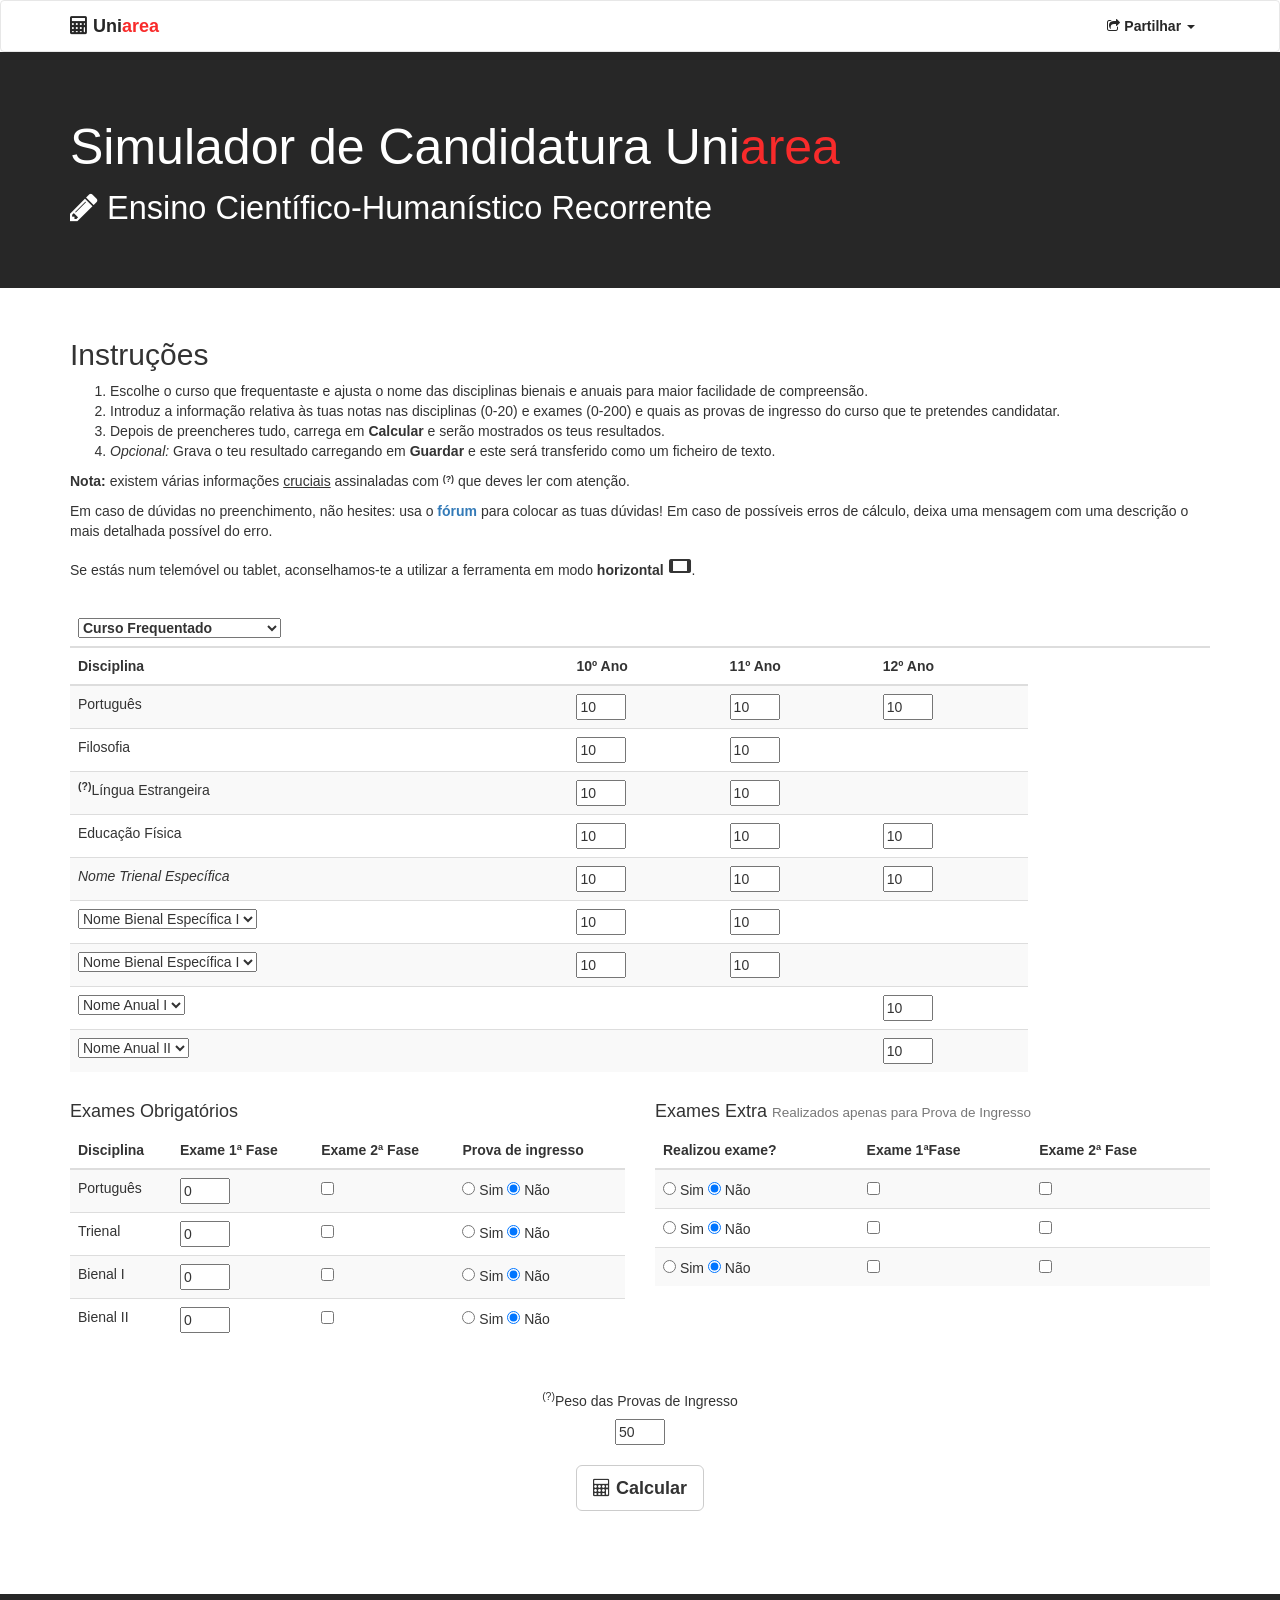
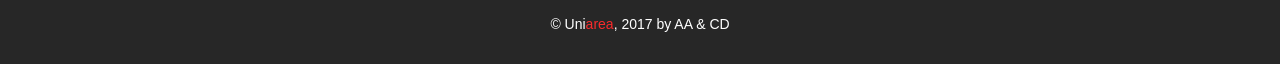
==== index.html @ f73aad40 "Minor visual changes" ====
<!DOCTYPE html>
<html lang="pt">
    <head>
        <meta charset="utf-8"/>
        <meta http-equiv="X-UA-Compatible" content="IE=edge"/>
        <meta name="viewport" content="width=device-width, initial-scale=1"/>
        <meta name="description" content="Página desenvolvida com o intuito de ajudar alunos de final de secundário no cálculo da nota de entrada com a qual se candidatam ao Ensino Superior, tendo em conta
        as notas finais das disciplinas e os respetivos exames."/>
        <!--  The above 3 meta tags *must* come first in the head; any other head content must come *after* these tags  -->
        <link hreflang="pt-pt"/>

        <!--  Facebook Meta Tags  -->
        <meta property="fb:app_id" content="1197350313623139"/>
        <meta property="og:url" content="https://uniarea.github.io/ensino-chrec"/>
        <meta property="og:type" content="website"/>
        <meta property="og:title" content="Simulador de Candidatura Uniarea"/>
        <meta property="og:description" content="Página desenvolvida com o intuito de ajudar alunos de final de secundário no cálculo da nota de entrada com a qual se candidatam ao Ensino Superior, tendo em conta as notas finais das disciplinas e os respetivos exames"/>
        <meta property="og:image" content="https://uniarea.github.io/img/banner.png"/>
        <meta property="og:image:secure_url" content="https://uniarea.github.io/img/banner.png"/>
        <meta property="og:image:width" content="1437"/>
        <meta property="og:image:height" content="752"/>
        <meta property="og:locale" content="pt_PT"/>

        <!-- Favicons -->
        <link rel="apple-touch-icon" sizes="180x180" href="/apple-touch-icon.png">
        <link rel="icon" type="image/png" href="/favicon-32x32.png" sizes="32x32">
        <link rel="icon" type="image/png" href="/favicon-16x16.png" sizes="16x16">
        <link rel="manifest" href="/manifest.json">
        <link rel="mask-icon" href="/safari-pinned-tab.svg" color="#F82B2B">
        <meta name="apple-mobile-web-app-title" content="Simulador Uniarea">
        <meta name="application-name" content="Simulador Uniarea">
        <meta name="msapplication-TileColor" content="#b91d47">
        <meta name="msapplication-TileImage" content="/mstile-144x144.png">

        <!--  Google Android Tab Color  -->
        <meta name="theme-color" content="#272727"/>

        <title>Ensino Científico-Humanístico Recorrente · Simulador de Candidatura Uniarea</title>

        <!--  Bootstrap & CSS -->
        <link href="https://maxcdn.bootstrapcdn.com/bootstrap/3.3.7/css/bootstrap.min.css" rel="stylesheet" integrity="sha384-BVYiiSIFeK1dGmJRAkycuHAHRg32OmUcww7on3RYdg4Va+PmSTsz/K68vbdEjh4u" crossorigin="anonymous">
        <link href="css/extra.css" rel="stylesheet"/>

        <!-- Material Icons-->
        <link href="https://fonts.googleapis.com/icon?family=Material+Icons" rel="stylesheet">

        <!--  Font Awesome -->
        <link rel="stylesheet" href="https://maxcdn.bootstrapcdn.com/font-awesome/4.6.1/css/font-awesome.min.css"/>

        <!--  HTML5 shim and Respond.js for IE8 support of HTML5 elements and media queries  -->
        <!--  WARNING: Respond.js doesn't work if you view the page via file://  -->
        <!-- [if lt IE 9]>
            <script src="https://oss.maxcdn.com/html5shiv/3.7.2/html5shiv.min.js"></script>
            <script src="https://oss.maxcdn.com/respond/1.4.2/respond.min.js"></script>
            <![endif] -->
    </head>
    <body>

        <!--  Navbar  -->
        <nav class="navbar navbar-default">
            <div class="container">
                <!--  Brand and toggle get grouped for better mobile display  -->
                <div class="navbar-header">
                    <button type="button" class="navbar-toggle collapsed" data-toggle="collapse" data-target="#bs-example-navbar-collapse-1" aria-expanded="false">
                        <span class="sr-only">Toggle navigation</span>
                        <span class="icon-bar"></span>
                        <span class="icon-bar"></span>
                        <span class="icon-bar"></span>
                    </button>
                    <a href="https://uniarea.github.io" class="navbar-brand" href"="" "=""><i class="fa fa-calculator" aria-hidden="true"></i> <span>Uni<span class="text-red">area</span></span></a>
                </div>


                <!--  Collect the nav links, forms, and other content for toggling  -->
                <div class="collapse navbar-collapse" id="bs-example-navbar-collapse-1">
                    <ul class="nav navbar-nav navbar-right">
                        <li class="dropdown">
                            <a href="#" class="dropdown-toggle" data-toggle="dropdown" role="button" aria-haspopup="true" aria-expanded="false"><i class="fa fa-share-square-o" aria-hidden="true"></i> Partilhar <span class="caret"></span></a>
                            <ul class="dropdown-menu">
                                <li><a target="_blank" href="https://www.facebook.com/dialog/share?app_id=1197350313623139&display=popup&href=https://uniarea.github.io&redirect_uri=https://uniarea.github.io"><i class="fa fa-facebook-square" aria-hidden="true"></i> Facebook</a></li>
                                <li><a target="_blank" href="https://twitter.com/home?status=N%C3%A3o%20sabes%20como%20calcular%20a%20tua%20Nota%20de%20Candidatura%20ao%20Ensino%20Superior?%20Experimenta%20o%20https%3A//uniarea.github.io"><i class="fa fa-twitter-square" aria-hidden="true"></i> Twitter</a></li>
                                <li><a target="_blank" href="https://plus.google.com/share?url=https%3A//uniarea.github.io"><i class="fa fa-google-plus-square" aria-hidden="true"></i> Google+</a></li>
                                <li><a target="_blank" href="mailto:?&body=N%C3%A3o%20sabes%20como%20calcular%20a%20tua%20Nota%20de%20Candidatura%20ao%20Ensino%20Superior?%20Experimenta%20o%20https%3A//uniarea.github.io"><i class="fa fa-envelope" aria-hidden="true"></i> Email</a></li>
                                <li role="separator" class="divider"></li>
                                <li><a href="" class="clip"><i class="fa fa-clipboard" aria-hidden="true"></i> Copiar Link</a></li>
                            </ul>
                        </li>
                    </ul>
                </div><!--  /.navbar-collapse  -->
            </div><!--  /.container-fluid  -->
        </nav>


        <div class="jumbotron">
            <div class="container">
                <h1>
                    Simulador de Candidatura Uni<span class="text-red">area</span><br>
                    <small><i class="fa fa-pencil"></i> Ensino Científico-Humanístico Recorrente</small>
                </h1>
            </div>
        </div>
        <div class="container">
            <h2>Instruções</h2>
            <p>
            <ol>
                <li>Escolhe o curso que frequentaste e ajusta o nome das disciplinas bienais e anuais para maior facilidade de compreensão.</li>
                <li>Introduz a informação relativa às tuas notas nas disciplinas (0-20) e exames (0-200) e quais as provas de ingresso do curso que te pretendes candidatar.</li>
                <li>Depois de preencheres tudo, carrega em <strong>Calcular</strong> e serão mostrados os teus resultados.</li>
                <li><i>Opcional:</i> Grava o teu resultado carregando em <strong>Guardar</strong> e este será transferido como um ficheiro de texto.</li>
            </ol>
            </p>

            <p>
            <strong>Nota:</strong> existem várias informações <u>cruciais</u> assinaladas com <b href="#" data-placement="top" data-toggle="tooltip" role="help" title="" class="small" data-original-title="Exemplo de uma ajuda."><sup>(?)</sup></b> que deves ler com atenção.
            </p>

            <p>
            Em caso de dúvidas no preenchimento, não hesites: usa o <a href='http://uniarea.com/forum/index.php?threads%2Fc%C3%A1lculo-da-nota-de-candidatura.472%2F'><strong>fórum</strong></a> para colocar as tuas dúvidas! Em caso de possíveis erros de cálculo, deixa uma mensagem com uma descrição o mais detalhada possível do erro.
            </p>

            <p>
            Se estás num telemóvel ou tablet, aconselhamos-te a utilizar a ferramenta em modo <strong>horizontal</strong> <sub><i class="material-icons">stay_current_landscape</i></sub>.
            </p>

            <br/>

            <table class="table table-striped">
                <thead>
                    <tr>
                        <th>
                          <select id="curso">
                            <option class="genericOption" disabled selected value>Curso Frequentado</option>
                            <option>Ciências e Tecnologias</option>
                            <option>Ciências Socioeconómicas</option>
                            <option>Artes Visuais</option>
                            <option>Línguas e Humanidades</option>
                          </select>
                        </th>
                        <th></th>
                        <th></th>
                        <th></th>
                        <th></th>
                        <th></th>
                        <th></th>
                        <th></th>
                        <th></th>
                    </tr>
                    <tr>
                        <th>Disciplina</th>
                        <th>10º Ano</th>
                        <th>11º Ano</th>
                        <th>12º Ano</th>
                    </tr>
                </thead>
                <tbody>
                    <tr>
                        <td>Português</td>
                        <td><input class="grade" min="1" max="20" type="number" name="grade0[]" value="10"/></td>
                        <td><input class="grade" min="1" max="20" type="number" name="grade0[]" value="10"/></td>
                        <td><input class="grade" min="1" max="20" type="number" name="grade0[]" value="10"/></td>
                    </tr>
                    <tr>
                        <td>Filosofia</td>
                        <td><input class="grade" min="1" max="20" type="number" name="grade1[]" value="10"/></td>
                        <td><input class="grade" min="1" max="20" type="number" name="grade1[]" value="10"/></td>
                        <td></td>
                    </tr>
                    <tr>
                        <td><b href="#" data-placement="right" data-toggle="tooltip" role="help" title="" data-original-title="A disciplina de dois anos de uma língua estrangeira. Exemplos: Inglês, Espanhol, Francês"><sup>(?)</sup></b>Língua Estrangeira</td>
                        <td><input class="grade" min="1" max="20" type="number" name="grade2[]" value="10"/></td>
                        <td><input class="grade" min="1" max="20" type="number" name="grade2[]" value="10"/></td>
                        <td></td>
                    </tr>
                    <tr>
                        <td>Educação Física</td>
                        <td><input class="grade" min="1" max="20" type="number" name="grade3[]" value="10"/></td>
                        <td><input class="grade" min="1" max="20" type="number" name="grade3[]" value="10"/></td>
                        <td><input class="grade" min="1" max="20" type="number" name="grade3[]" value="10"/></td>
                    </tr>
                    <tr>
                        <!--
                        <td><b href="#" data-placement="right" data-toggle="tooltip" role="help" title="" data-original-title="A disciplina de três anos específica de cada curso. Exemplos: Matemática A, História A, Desenho A"><sup>(?)</sup></b>Trienal Específica</td>
                      -->
                        <td id="trienal"><i>Nome Trienal Específica</i></td>
                        <td><input class="grade" min="1" max="20" type="number" name="grade4[]" value="10"/></td>
                        <td><input class="grade" min="1" max="20" type="number" name="grade4[]" value="10"/></td>
                        <td><input class="grade" min="1" max="20" type="number" name="grade4[]" value="10"/></td>
                    </tr>
                    <tr>
                        <!--
                        <td><b href="#" data-placement="right" data-toggle="tooltip" role="help" title="" data-original-title="Uma das disciplinas de dois anos específica de cada curso. Exemplos: Físico-Química A, Economia A, Geografia"><sup>(?)</sup></b>Bienal 1</td>
                      -->
                        <td>
                          <select id="bienal1">
                            <option disabled selected value>Nome Bienal Específica I</option>
                          </select>
                        </td>
                        <td><input class="grade" min="1" max="20" type="number" name="grade5[]" value="10"/></td>
                        <td><input class="grade" min="1" max="20" type="number" name="grade5[]" value="10"/></td>
                        <td></td>
                    </tr>
                    <tr>
                        <!--
                        <td><b href="#" data-placement="right" data-toggle="tooltip" role="help" title="" data-original-title="Uma das disciplinas de dois anos específica de cada curso. Exemplos: Biologia e Geologia, Geometria Descritiva, MACS, Literatura"><sup>(?)</sup></b>Bienal 2</td>
                      -->
                        <td>
                          <select id="bienal2">
                            <option disabled selected value>Nome Bienal Específica I</option>
                          </select>
                        </td>
                        <td><input class="grade" min="1" max="20" type="number" name="grade6[]" value="10"/></td>
                        <td><input class="grade" min="1" max="20" type="number" name="grade6[]" value="10"/></td>
                        <td></td>
                    </tr>
                    <tr>
                        <!--
                        <td><b href="#" data-placement="right" data-toggle="tooltip" role="help" title="" data-original-title="Uma das disciplinas de último ano específica de cada curso. Exemplos: Biologia, Física, Aplicações Informáticas B, Psicologia, Sociologia, Geologia"><sup>(?)</sup></b>Opção 1</td>
                      -->
                        <td>
                          <select id="anual1">
                            <option disabled selected value>Nome Anual I</option>
                          </select>
                        </td>
                        <td></td>
                        <td></td>
                        <td><input class="grade" min="1" max="20" type="number" name="grade7[]" value="10"/></td>
                    </tr>
                    <tr>
                        <!--
                        <td><b href="#" data-placement="right" data-toggle="tooltip" role="help" title="" data-original-title="A segunda disciplina de último ano específica de cada curso. Exemplos: Biologia, Física, Aplicações Informáticas B, Psicologia, Sociologia, Geologia"><sup>(?)</sup></b>Opção 2</td>
                      -->
                        <td>
                          <select id="anual2">
                            <option disabled selected value>Nome Anual II</option>
                          </select>
                        </td>
                        <td></td>
                        <td></td>
                        <td><input class="grade" min="1" max="20" type="number" name="grade8[]" value="10"/></td>
                    </tr>
                </tbody>
            </table>

            <div id="mandatoryExams">
                    <div class="row">
                        <div class="col-lg-6 col-md-6">
                            <table class="table table-striped">
                              <h4>
                                Exames Obrigatórios
                            </h4>
                                <thead>
                                    <tr>
                                        <th>Disciplina</th>
                                        <th>Exame 1ª Fase</th>
                                        <th>Exame 2ª Fase</th>
                                        <th>Prova de ingresso</th>
                                    </tr>
                                </thead>
                                <tr>
                                    <td>Português</td>
                                    <td>
                                        <input class="grade" type="number" min="0" max="200" value="0" name="exam0[]">
                                    </td>
                                    <td>
                                        <input class="checkerPhase2" type="checkbox" name="exam0[]">
                                        <input class="grade" type="number" min="0" max="200" value="0" name="exam0[]" hidden>
                                        <input type="checkbox" name="exam0[]" hidden>
                                        <b href="#" data-placement="right" data-toggle="tooltip" role="help" title="" class="small" data-original-title="Assinalar a caixa se o exame foi realizado em ano anterior ao ano de candidatura." hidden>(?)</b>
                                    </td>
                                    <td>
                                        <input type="radio" name="access0[]" value="yes"/> Sim
                                        <input type="radio" name="access0[]" value="no" checked/> Não
                                    </td>
                                </tr>
                                <tr>
                                    <td>Trienal</td>
                                    <td>
                                        <input class="grade" type="number" min="0" max="200" value="0" name="exam1[]">
                                    </td>
                                    <td>
                                        <input class="checkerPhase2" type="checkbox" name="exam1[]">
                                        <input class="grade" type="number" min="0" max="200" value="0" name="exam1[]" hidden>
                                        <input type="checkbox" name="exam1[]" hidden>
                                        <b href="#" data-placement="right" data-toggle="tooltip" role="help" title="" class="small" data-original-title="Assinalar a caixa se o exame foi realizado em ano anterior ao ano de candidatura." hidden>(?)</b>
                                    </td>
                                    <td>
                                        <input type="radio" name="access1[]" value="yes"/> Sim
                                        <input type="radio" name="access1[]" value="no" checked/> Não
                                    </td>
                                </tr>
                                <tr>
                                    <td>Bienal I</td>
                                    <td>
                                        <input class="grade" type="number" min="0" max="200" value="0" name="exam2[]">
                                    </td>
                                    <td>
                                        <input class="checkerPhase2" type="checkbox" name="exam2[]">
                                        <input class="grade" type="number" min="0" max="200" value="0" name="exam2[]" hidden>
                                        <input type="checkbox" name="exam2[]" hidden>
                                        <b href="#" data-placement="right" data-toggle="tooltip" role="help" title="" class="small" data-original-title="Assinalar a caixa se o exame foi realizado em ano anterior ao ano de candidatura." hidden>(?)</b>
                                    </td>
                                    <td>
                                        <input type="radio" name="access2[]" value="yes"/> Sim
                                        <input type="radio" name="access2[]" value="no" checked/> Não
                                    </td>
                                </tr>
                                <tr>
                                    <td>Bienal II</td>
                                    <td>
                                        <input class="grade" type="number" min="0" max="200" value="0" name="exam3[]">
                                    </td>
                                    <td>
                                        <input class="checkerPhase2" type="checkbox" name="exam3[]">
                                        <input class="grade" type="number" min="0" max="200" value="0" name="exam3[]" hidden>
                                        <input type="checkbox" name="exam3[]" hidden>
                                        <b href="#" data-placement="right" data-toggle="tooltip" role="help" title="" class="small" data-original-title="Assinalar a caixa se o exame foi realizado em ano anterior ao ano de candidatura." hidden>(?)</b>
                                    </td>
                                    <td>
                                        <input type="radio" name="access3[]" value="yes"/> Sim
                                        <input type="radio" name="access3[]" value="no" checked/> Não
                                    </td>
                                </tr>
                            </table>
                        </div>
                        <div class="col-lg-6 col-md-6">
                          <table class="table table-striped">
                            <h4>
                              Exames Extra <small>Realizados apenas para Prova de Ingresso</small>
                          </h4>
                              <thead>
                                  <tr>
                                      <th>Realizou exame?</th>
                                      <th>Exame 1ªFase</th>
                                      <th>Exame 2ª Fase</th>
                                  </tr>
                              </thead>
                              <tr>
                                  <td>
                                      <input type="radio" name="access4[]" value="yes"/> Sim
                                      <input type="radio" name="access4[]" value="no" checked/> Não
                                  </td>
                                  <td>
                                      <input class="checker" type="checkbox" name="exam4[]">
                                      <input class="grade" type="number" min="0" max="200" value="0" name="exam4[]" hidden>
                                  </td>
                                  <td>
                                      <input class="checker" type="checkbox" name="exam4[]">
                                      <input class="grade" type="number" min="0" max="200" value="0" name="exam4[]" hidden>
                                  </td>
                              </tr>
                              <tr>
                                  <td>
                                      <input type="radio" name="access5[]" value="yes"/> Sim
                                      <input type="radio" name="access5[]" value="no" checked/> Não
                                  </td>
                                  <td>
                                      <input class="checker" type="checkbox" name="exam5[]">
                                      <input class="grade" type="number" min="0" max="200" value="0" name="exam5[]" hidden>
                                  </td>
                                  <td>
                                      <input class="checker" type="checkbox" name="exam5[]">
                                      <input class="grade" type="number" min="0" max="200" value="0" name="exam5[]" hidden>
                                  </td>
                              </tr>
                              <tr>
                                  <td>
                                      <input type="radio" name="access6[]" value="yes"/> Sim
                                      <input type="radio" name="access6[]" value="no" checked/> Não
                                  </td>
                                  <td>
                                      <input class="checker" type="checkbox" name="exam6[]">
                                      <input class="grade" type="number" min="0" max="200" value="0" name="exam6[]" hidden>
                                  </td>
                                  <td>
                                      <input class="checker" type="checkbox" name="exam6[]">
                                      <input class="grade" type="number" min="0" max="200" value="0" name="exam6[]" hidden>
                                  </td>
                              </tr>
                          </table>
                        </div>
                    </div>
            </div>

            <div class="col-lg-12 col-md-12 text-center" id="calculate">
                <h5><span href="#" data-placement="top" data-toggle="tooltip" role="help" title="" data-original-title="Valor em percentagem correspondente ao peso que as provas de ingresso têm na nota de candidatura do curso que te pretendes candidatar."><sup>(?)</sup></span>Peso das Provas de Ingresso</h5>
                <input class="grade" type="number" id="accessPercentage" min="0" max="100" value="50"/> <br/>
                <br/>
                <!-- Button trigger modal -->
                <button type="button" onclick="displayScores()" class="btn btn-default btn-lg" data-toggle="modal" data-target="#myModal">
                    <i class="fa fa-calculator"></i> Calcular
                </button>
            </div>



        </div> <!--  end container -->


        <!-- Results Modal -->
        <div class="modal fade" id="myModal" tabindex="-1" role="dialog" aria-labelledby="myModalLabel">
            <div class="modal-dialog modal-lg" role="document">
                <div class="modal-content">
                    <div class="modal-header">
                        <button type="button" class="close" data-dismiss="modal" aria-label="Close"><span aria-hidden="true">&times;</span></button>
                        <h4 class="modal-title" id="myModalLabel">Resultados</h4>
                    </div>
                    <div class="modal-body">
                        <div id="inputError">
                            <div class="alert alert-danger" role="alert">Introduziste valores que não são coerentes. Corrige o(s) seguinte(s) erro(s) e calcula novamente:
                                <ul id="inputErrorText"></ul>
                            </div>
                        </div>
                        <div class="container">
                            <p>
                            <strong>Média das Provas de Ingresso (<span id="accessExamsWeight"></span>%) </strong>
                            <ul>
                                <li><strong>1ª Fase:</strong> <span id="accessScoreFirstPhase"></span> <i>pontos</i></li>
                                <li><strong>2ª Fase:</strong> <span id="accessScoreSecondPhase"></span> <i>pontos</i></li>
                            </ul>
                            </p>
                            <h3>Cursos Gerais</h3>
                            <ul class="no-bullets">
                                <p>
                                <strong>Média do secundário (CFCEPE) (<span class="internalScoreWeight"></span>%) </strong>
                                <ul>
                                    <li><strong>1ª Fase:</strong> <span id="internalScoreFirstPhase"></span> <i>pontos</i></li>
                                    <li><strong>2ª Fase:</strong> <span id="internalScoreSecondPhase"></span> <i>pontos</i></li>
                                </ul>
                                </p>
                                <p>
                                <strong>Nota de Candidatura ao Ensino Superior</strong>
                                <ul>
                                    <li><strong>1ª Fase:</strong> <span id="finalScoreFirstPhase"></span> <i>pontos</i></li>
                                    <li><strong>2ª Fase:</strong> <span id="finalScoreSecondPhase"></span> <i>pontos</i></li>
                                </ul>
                                </p>
                            </ul>
                            <h3>Área de Desporto</h3>
                            <ul class="no-bullets">
                                <p>
                                <strong>Média de Ensino Secundário (<span class="internalScoreWeight"></span>%) </strong>
                                <ul>
                                    <li><strong>1ª Fase:</strong> <span id="internalScoreSportFirstPhase"></span> <i>pontos</i></li>
                                    <li><strong>2ª Fase:</strong> <span id="internalScoreSportSecondPhase"></span> <i>pontos</i></li>
                                </ul>
                                </p>
                                <p>
                                <strong>Nota de Candidatura ao Ensino Superior</strong>
                                <ul>
                                    <li><strong>1ª Fase:</strong> <span id="finalScoreSportFirstPhase"></span> <i>pontos</i></li>
                                    <li><strong>2ª Fase:</strong> <span id="finalScoreSportSecondPhase"></span> <i>pontos</i></li>
                                </ul>
                                </p>
                            </ul>
                        </div>
                        <p>
                        <strong>Nota:</strong> Se concluíste o secundário até 2013/2014 (inclusive), as notas que deves considerar deste cálculo são indicadas como Área de Desporto, independentemente do curso a que te pretendes candidatar.
                        </p>
                    </div>
                    <div class="modal-footer">
                        <button type="button" class="btn btn-default" onclick="saveScores()"><i class="fa fa-save"></i> Guardar</button>
                    </div>
                </div>
            </div>
        </div>

        <br/><br/><br/>

        <footer class="footer text-center">
            <div class="container">
              <p>
              &copy; Uni<span class="text-red">area</span>, 2017 by AA & CD
          </p>
            </div>
        </footer>

        <!--  Google analytics -->
        <script>
(function(i,s,o,g,r,a,m){i['GoogleAnalyticsObject']=r;i[r]=i[r]||function(){
    (i[r].q=i[r].q||[]).push(arguments)},i[r].l=1*new Date();a=s.createElement(o),
m=s.getElementsByTagName(o)[0];a.async=1;a.src=g;m.parentNode.insertBefore(a,m)
})(window,document,'script','https://www.google-analytics.com/analytics.js','ga');

ga('create', 'UA-65760659-3', 'auto');
ga('send', 'pageview');

        </script>

        <!--  jQuery (necessary for Bootstrap's JavaScript plugins)  -->
        <script src="https://code.jquery.com/jquery-3.1.1.min.js" integrity="sha256-hVVnYaiADRTO2PzUGmuLJr8BLUSjGIZsDYGmIJLv2b8=" crossorigin="anonymous"></script>
        <!--  Bootstrap  -->
        <script src="https://maxcdn.bootstrapcdn.com/bootstrap/3.3.7/js/bootstrap.min.js" integrity="sha384-Tc5IQib027qvyjSMfHjOMaLkfuWVxZxUPnCJA7l2mCWNIpG9mGCD8wGNIcPD7Txa" crossorigin="anonymous"></script>
        <!-- clipboard.js -->
        <script src="js/clipboard.min.js"></script>
        <!-- filesaver.js -->
        <script src="js/FileSaver.min.js"></script>
        <!--  custom js for calculation  -->
        <script src="js/script.js" type="text/javascript"></script>

    </body>
</html>
---- css/extra.css ----
#calculate {
    padding-top: 2%;
    padding-bottom: 2%;
}

#bottomTable {
    padding-top: 15px;
}

#inputError {
    display: none;
}

.genericOption{
    display: none;
}

.text-red {
    color: rgb(248, 43, 43);
}

.grade {
    width: 50px;
}

.no-bullets {
    list-style-type: none;
}

.jumbotron {
    background-color: rgb(39, 39, 39);
}
.jumbotron h1 {
    color: white;
    font-size: 50px;
}
.jumbotron h1 small {
    color: white;
}
.jumbotron p {
    color: #D3D3D4;
}

#side-note {
    padding-top: 40px;
}

footer {
    padding: 20px;
    background-color: rgb(39, 39, 39);
    color: white;
}

footer a {
    color: white;
}

footer a:hover {
    color: #eee;
}

.navbar-default {
    background-color: #fff;
}

.navbar-brand span, .navbar-brand i, #bs-example-navbar-collapse-1 a {
    color: rgb(39, 39, 39);
    font-weight: bold;
}

.navbar-brand .text-red {
    color: rgb(248, 43, 43);
}

.navbar {
    margin-bottom:0;
}

.btn {
    font-weight: bold;
}

b[role=help], span[role=help] {
    cursor:help;
}


/* Vertically center text inside a div (taken from CSS-tricks.com) */
.vertically-center {
  display: table;
  margin-top: 20px;
}
.vertically-center p {
  display: table-cell;
  margin: 0;
  padding: 20px;
  vertical-align: middle;
}
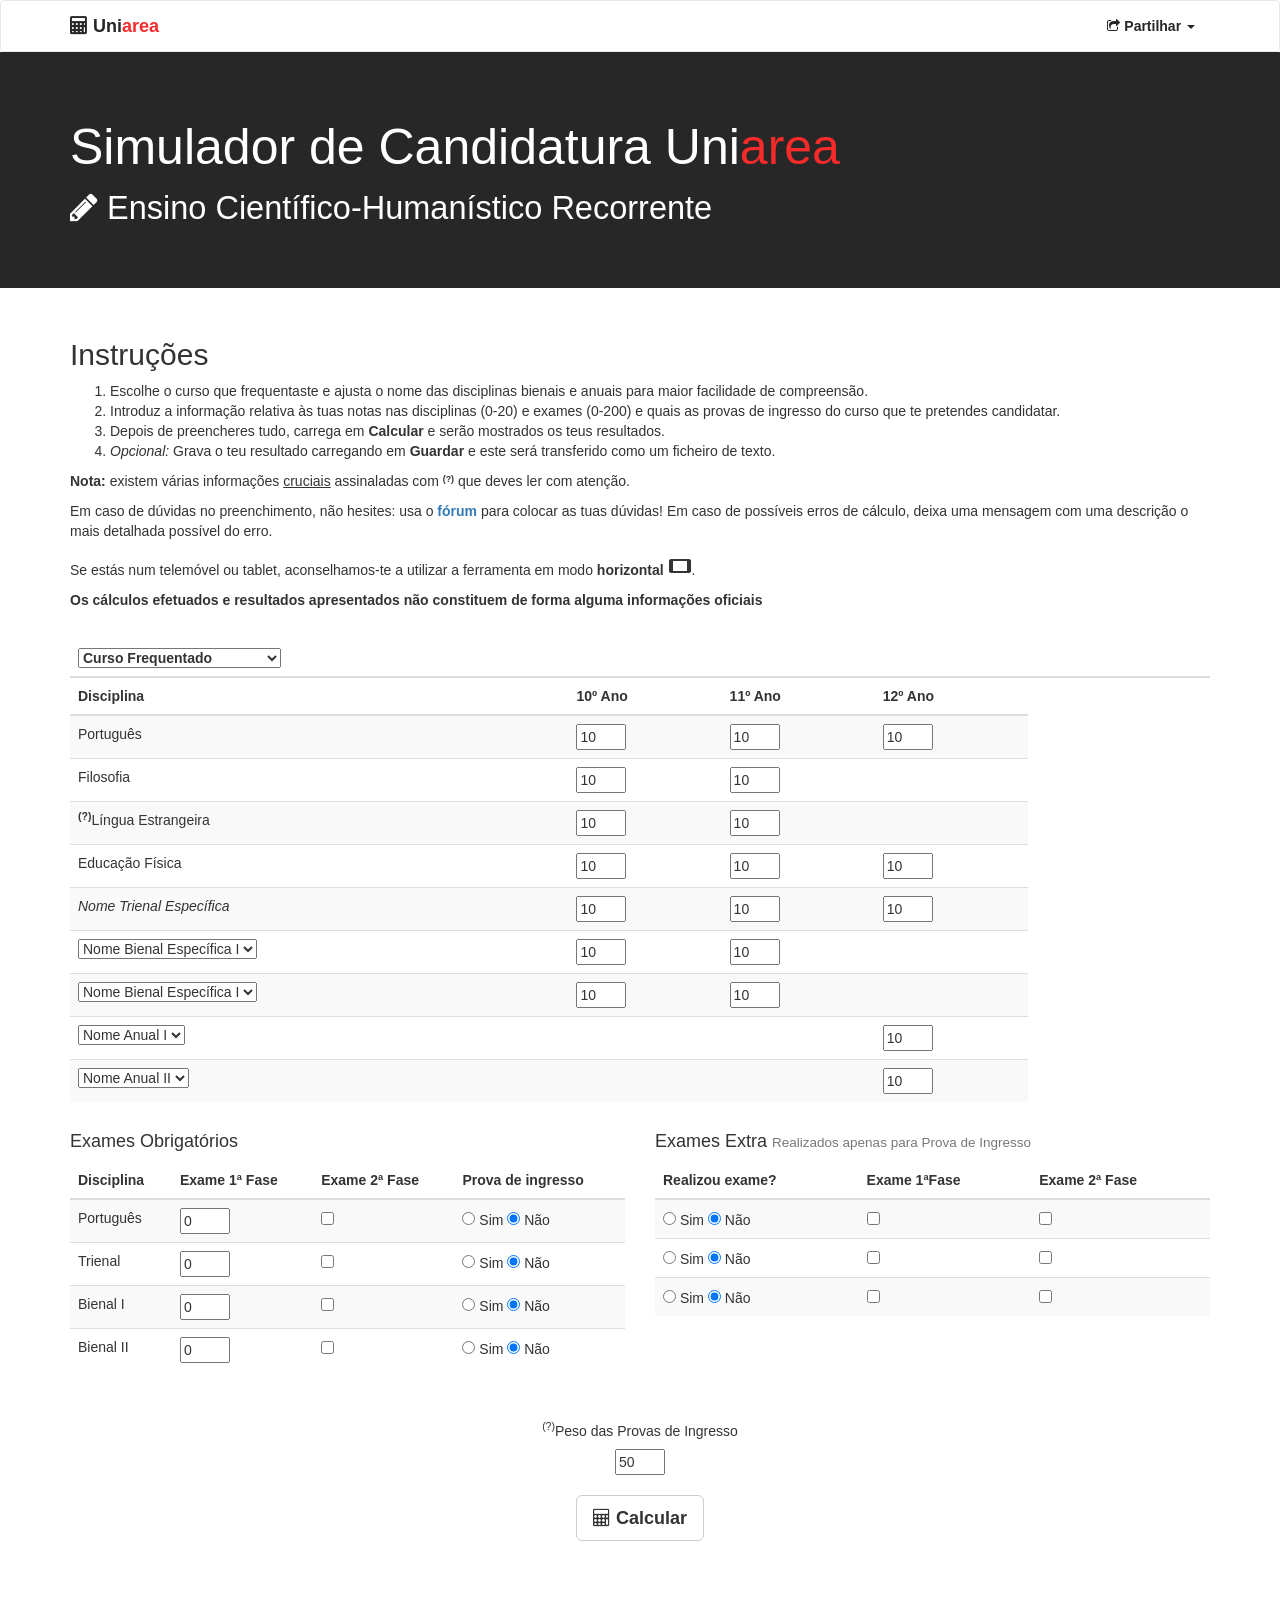
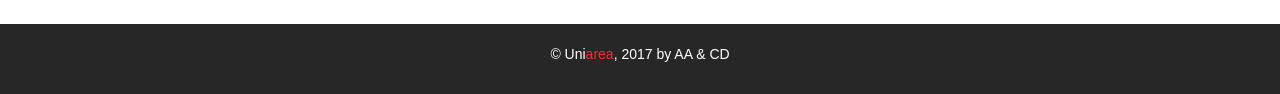
==== commit 8813cbbd: "Add disclaimer" ====
--- a/index.html
+++ b/index.html
@@ -121,6 +121,10 @@
             <p>
             Se estás num telemóvel ou tablet, aconselhamos-te a utilizar a ferramenta em modo <strong>horizontal</strong> <sub><i class="material-icons">stay_current_landscape</i></sub>.
             </p>
+
+            <p><b>
+            Os cálculos efetuados e resultados apresentados não constituem de forma alguma informações oficiais
+          </b></p>
 
             <br/>
 
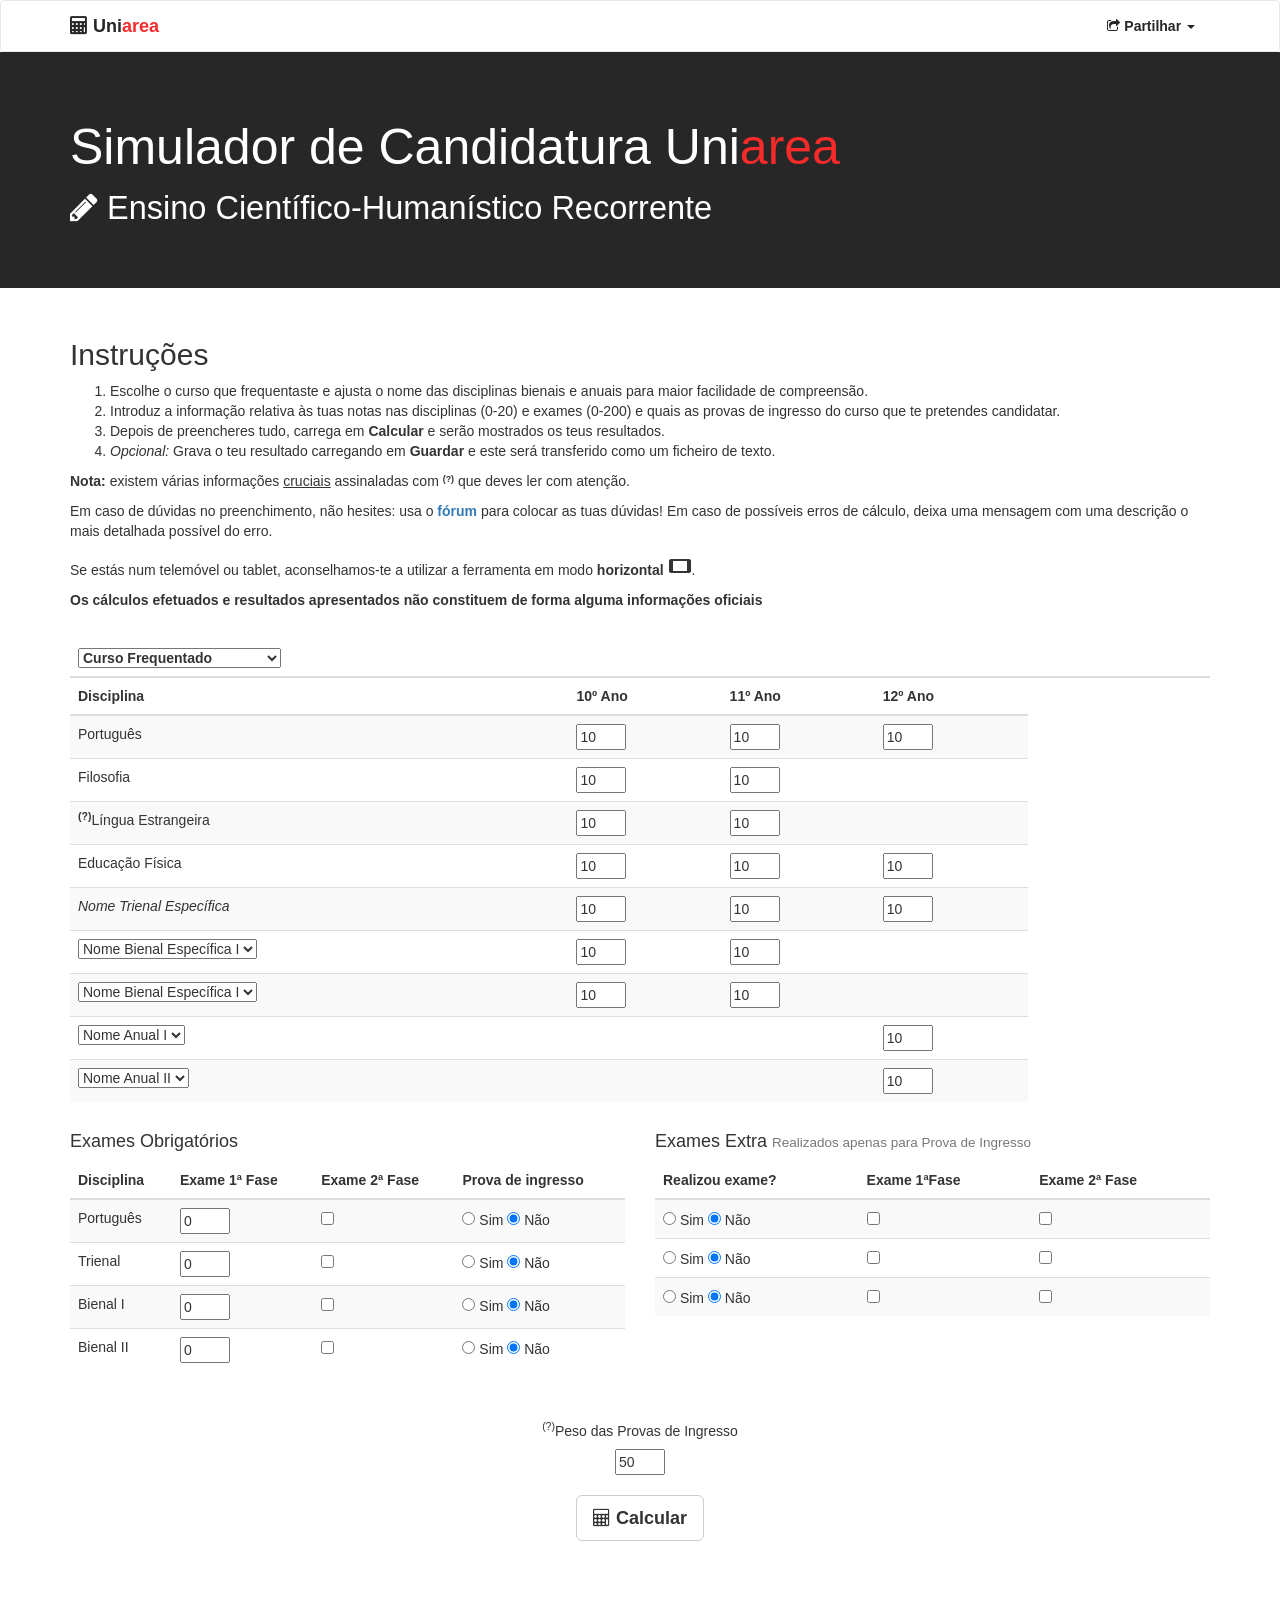
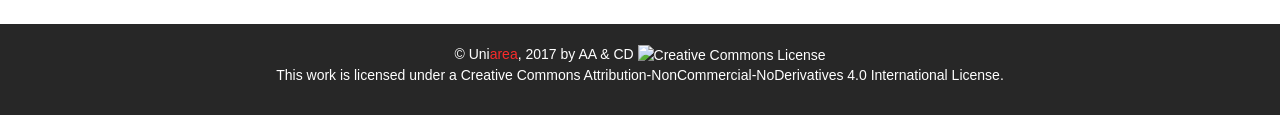
==== commit 683cc2e9: "Add license" ====
--- a/index.html
+++ b/index.html
@@ -473,7 +473,7 @@
         <footer class="footer text-center">
             <div class="container">
               <p>
-              &copy; Uni<span class="text-red">area</span>, 2017 by AA & CD
+              &copy; Uni<span class="text-red">area</span>, 2017 by AA & CD <a rel="license" href="http://creativecommons.org/licenses/by-nc-nd/4.0/"><img alt="Creative Commons License" style="border-width:0" src="https://i.creativecommons.org/l/by-nc-nd/4.0/88x31.png" /></a><br />This work is licensed under a <a rel="license" href="http://creativecommons.org/licenses/by-nc-nd/4.0/">Creative Commons Attribution-NonCommercial-NoDerivatives 4.0 International License</a>.
           </p>
             </div>
         </footer>
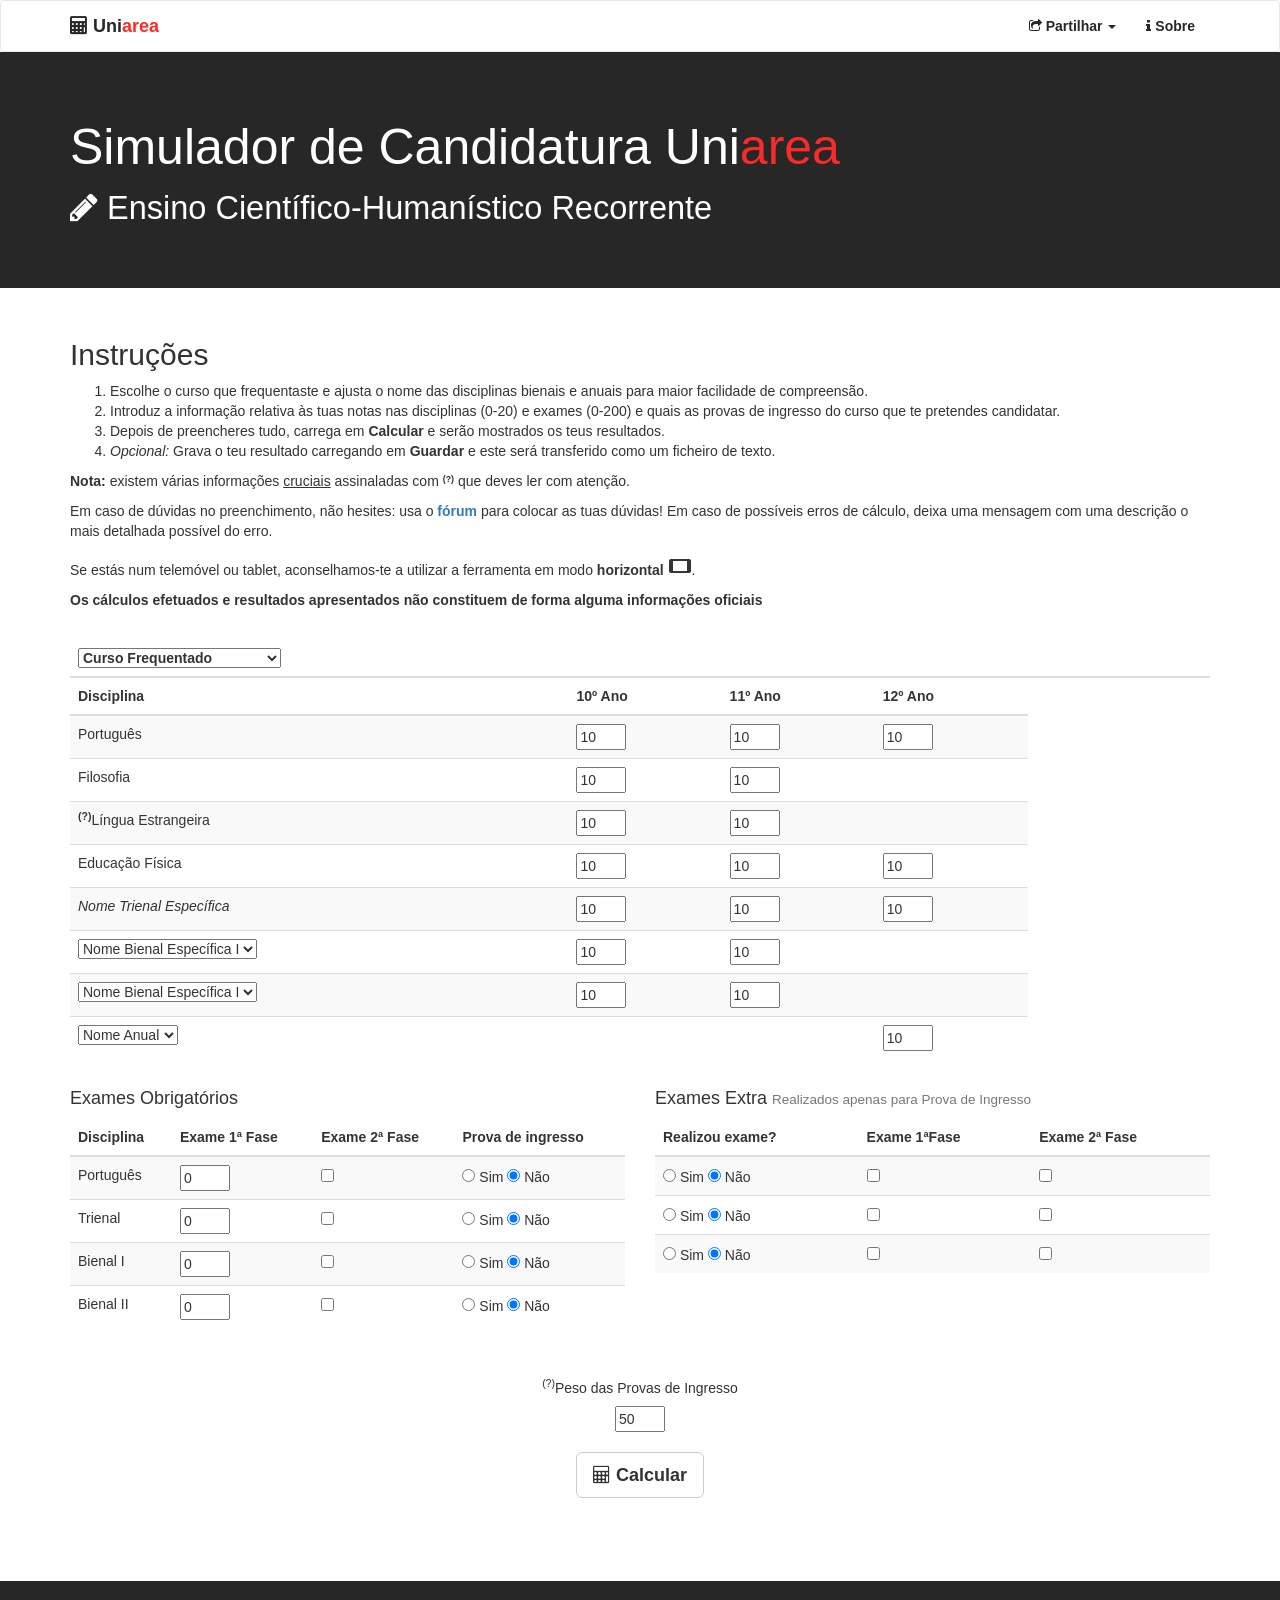
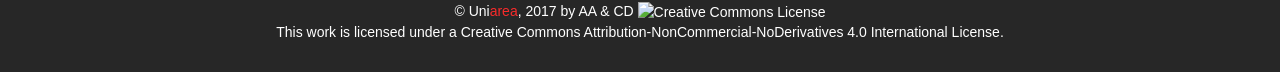
==== commit 628f058a: "Add 'About' section and correct anual subject number" ====
--- a/index.html
+++ b/index.html
@@ -53,6 +53,15 @@
             <script src="https://oss.maxcdn.com/html5shiv/3.7.2/html5shiv.min.js"></script>
             <script src="https://oss.maxcdn.com/respond/1.4.2/respond.min.js"></script>
             <![endif] -->
+
+            <script async src="//pagead2.googlesyndication.com/pagead/js/adsbygoogle.js"></script>
+            <script>
+                (adsbygoogle = window.adsbygoogle || []).push({
+                    google_ad_client: "ca-pub-1177478396316711",
+                    enable_page_level_ads: true
+                });
+            </script>
+
     </head>
     <body>
 
@@ -84,6 +93,9 @@
                                 <li role="separator" class="divider"></li>
                                 <li><a href="" class="clip"><i class="fa fa-clipboard" aria-hidden="true"></i> Copiar Link</a></li>
                             </ul>
+                            <li>
+                                <a href="./sobre"> <i class="fa fa-info"></i> Sobre </a>
+                            </li>
                         </li>
                     </ul>
                 </div><!--  /.navbar-collapse  -->
@@ -115,7 +127,7 @@
             </p>
 
             <p>
-            Em caso de dúvidas no preenchimento, não hesites: usa o <a href='http://uniarea.com/forum/index.php?threads%2Fc%C3%A1lculo-da-nota-de-candidatura.472%2F'><strong>fórum</strong></a> para colocar as tuas dúvidas! Em caso de possíveis erros de cálculo, deixa uma mensagem com uma descrição o mais detalhada possível do erro.
+            Em caso de dúvidas no preenchimento, não hesites: usa o <a href='http://uniarea.com/forum/index.php?threads/simulador-de-candidatura-uniarea-discuss%C3%A3o-geral.20070/'><strong>fórum</strong></a> para colocar as tuas dúvidas! Em caso de possíveis erros de cálculo, deixa uma mensagem com uma descrição o mais detalhada possível do erro.
             </p>
 
             <p>
@@ -221,26 +233,13 @@
                         <td><b href="#" data-placement="right" data-toggle="tooltip" role="help" title="" data-original-title="Uma das disciplinas de último ano específica de cada curso. Exemplos: Biologia, Física, Aplicações Informáticas B, Psicologia, Sociologia, Geologia"><sup>(?)</sup></b>Opção 1</td>
                       -->
                         <td>
-                          <select id="anual1">
-                            <option disabled selected value>Nome Anual I</option>
+                          <select id="anual">
+                            <option disabled selected value>Nome Anual</option>
                           </select>
                         </td>
                         <td></td>
                         <td></td>
                         <td><input class="grade" min="1" max="20" type="number" name="grade7[]" value="10"/></td>
-                    </tr>
-                    <tr>
-                        <!--
-                        <td><b href="#" data-placement="right" data-toggle="tooltip" role="help" title="" data-original-title="A segunda disciplina de último ano específica de cada curso. Exemplos: Biologia, Física, Aplicações Informáticas B, Psicologia, Sociologia, Geologia"><sup>(?)</sup></b>Opção 2</td>
-                      -->
-                        <td>
-                          <select id="anual2">
-                            <option disabled selected value>Nome Anual II</option>
-                          </select>
-                        </td>
-                        <td></td>
-                        <td></td>
-                        <td><input class="grade" min="1" max="20" type="number" name="grade8[]" value="10"/></td>
                     </tr>
                 </tbody>
             </table>
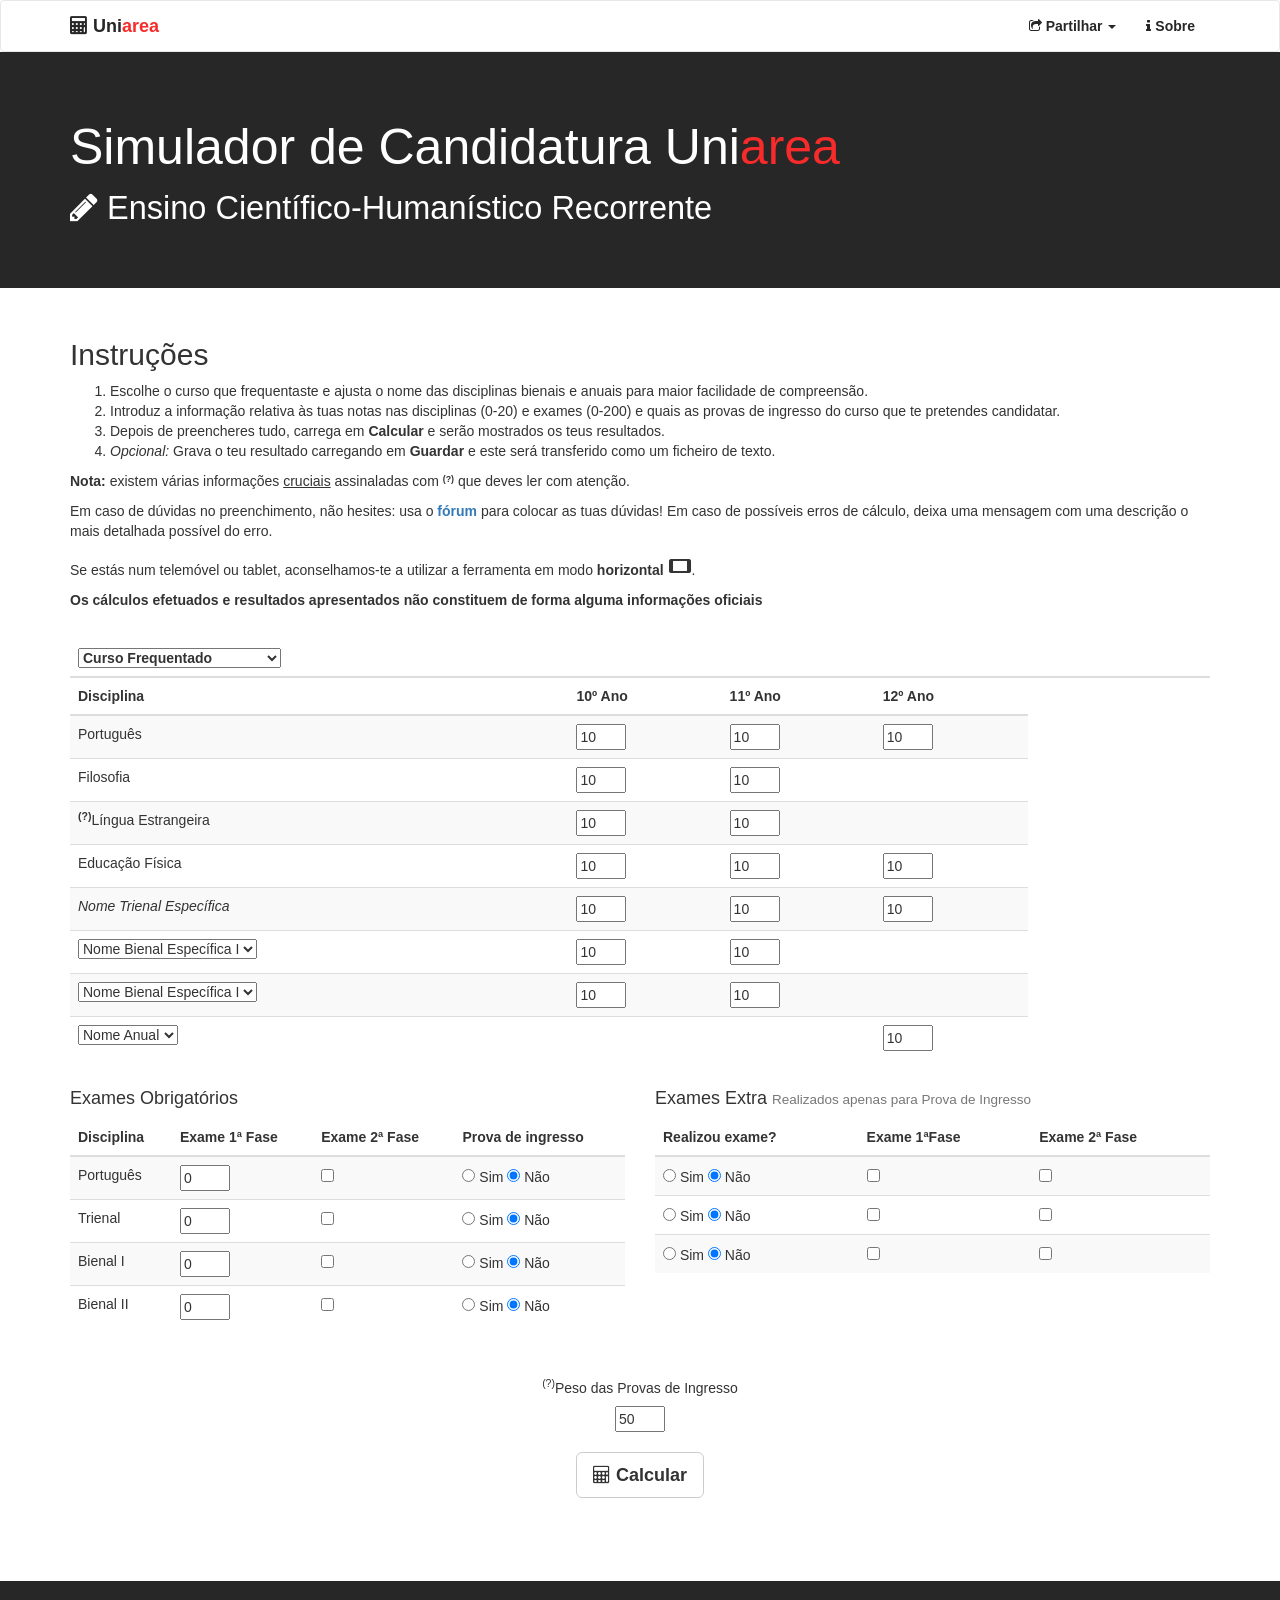
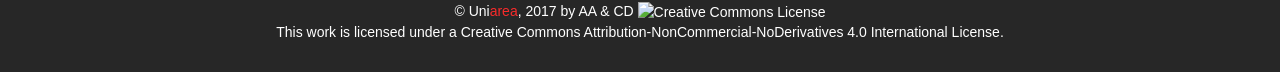
==== commit 828a6ceb: "Fix about page linking" ====
--- a/index.html
+++ b/index.html
@@ -94,7 +94,7 @@
                                 <li><a href="" class="clip"><i class="fa fa-clipboard" aria-hidden="true"></i> Copiar Link</a></li>
                             </ul>
                             <li>
-                                <a href="./sobre"> <i class="fa fa-info"></i> Sobre </a>
+                                <a href="../sobre"> <i class="fa fa-info"></i> Sobre </a>
                             </li>
                         </li>
                     </ul>
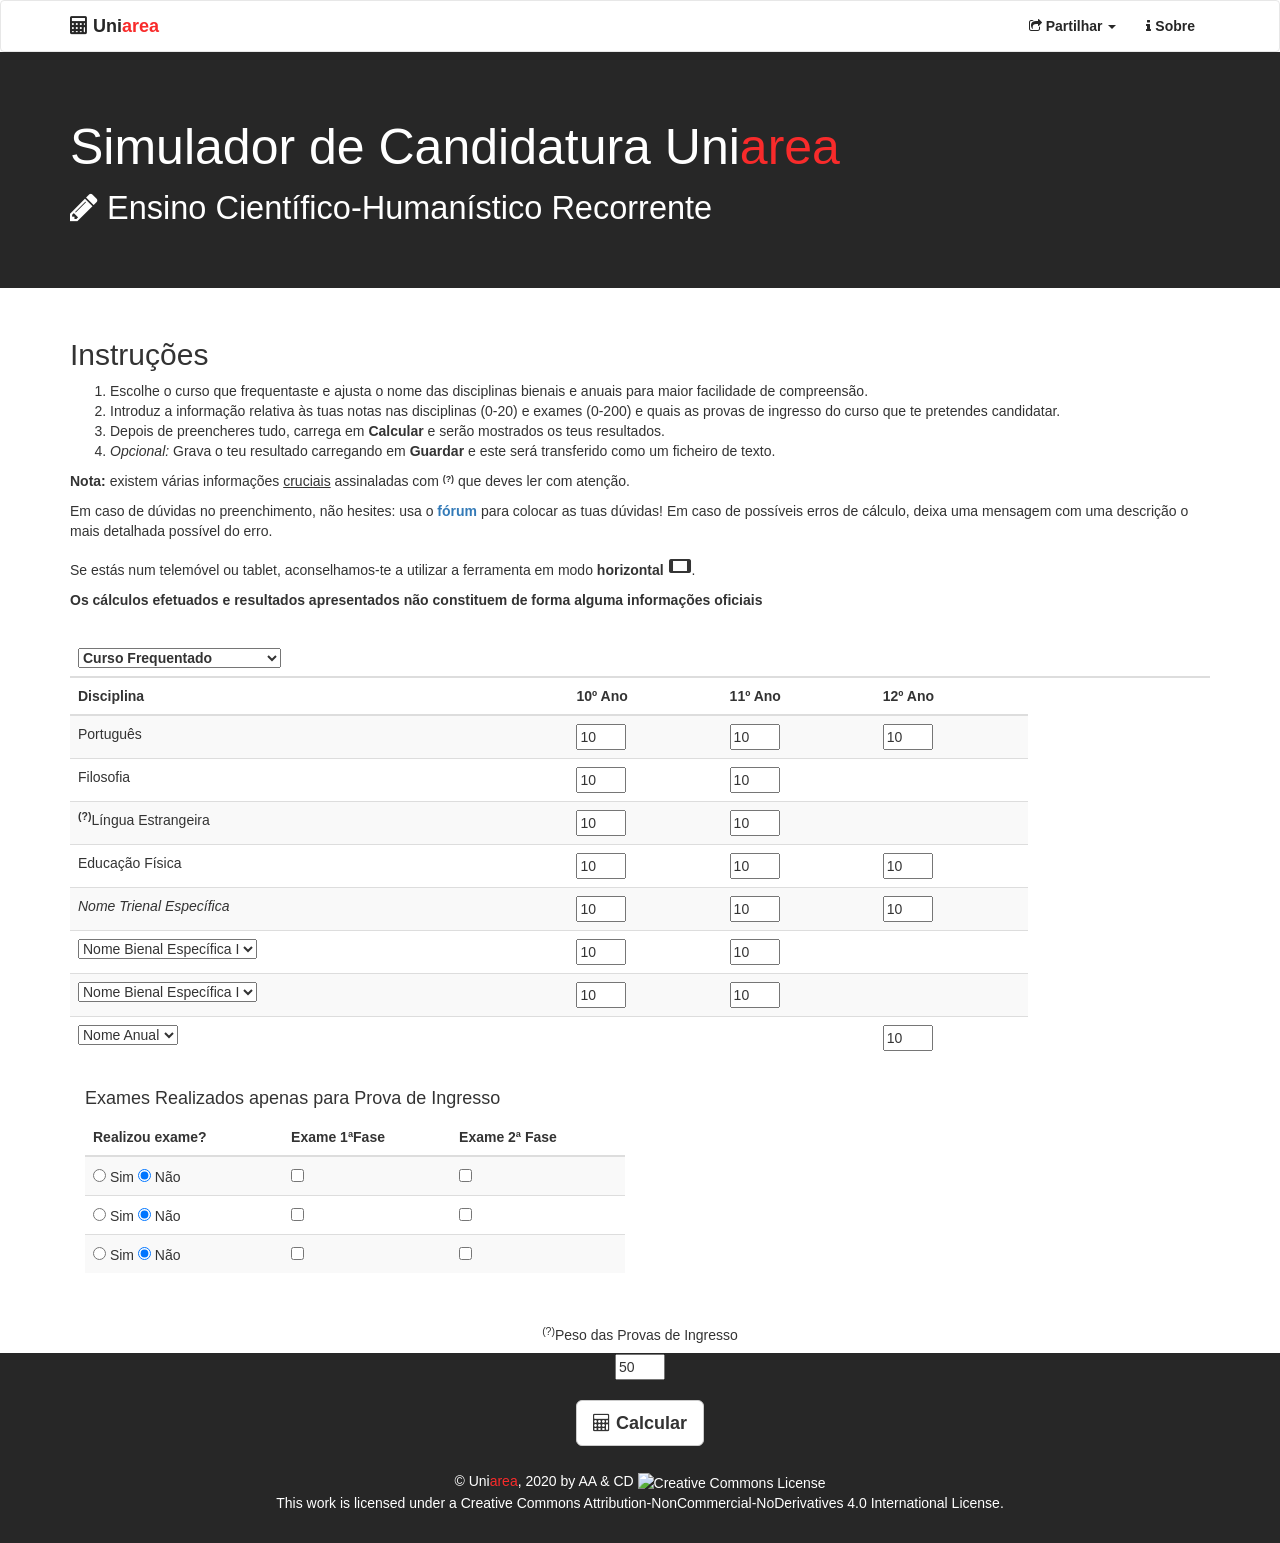
==== commit b73a64e8: "Update according to new rules" ====
--- a/index.html
+++ b/index.html
@@ -245,7 +245,7 @@
             </table>
 
             <div id="mandatoryExams">
-                    <div class="row">
+                    <!-- <div class="row">
                         <div class="col-lg-6 col-md-6">
                             <table class="table table-striped">
                               <h4>
@@ -324,11 +324,11 @@
                                     </td>
                                 </tr>
                             </table>
-                        </div>
+                        </div> -->
                         <div class="col-lg-6 col-md-6">
                           <table class="table table-striped">
                             <h4>
-                              Exames Extra <small>Realizados apenas para Prova de Ingresso</small>
+                              Exames Realizados apenas para Prova de Ingresso
                           </h4>
                               <thead>
                                   <tr>
@@ -472,7 +472,7 @@
         <footer class="footer text-center">
             <div class="container">
               <p>
-              &copy; Uni<span class="text-red">area</span>, 2017 by AA & CD <a rel="license" href="http://creativecommons.org/licenses/by-nc-nd/4.0/"><img alt="Creative Commons License" style="border-width:0" src="https://i.creativecommons.org/l/by-nc-nd/4.0/88x31.png" /></a><br />This work is licensed under a <a rel="license" href="http://creativecommons.org/licenses/by-nc-nd/4.0/">Creative Commons Attribution-NonCommercial-NoDerivatives 4.0 International License</a>.
+              &copy; Uni<span class="text-red">area</span>, 2020 by AA & CD <a rel="license" href="http://creativecommons.org/licenses/by-nc-nd/4.0/"><img alt="Creative Commons License" style="border-width:0" src="https://i.creativecommons.org/l/by-nc-nd/4.0/88x31.png" /></a><br />This work is licensed under a <a rel="license" href="http://creativecommons.org/licenses/by-nc-nd/4.0/">Creative Commons Attribution-NonCommercial-NoDerivatives 4.0 International License</a>.
           </p>
             </div>
         </footer>
